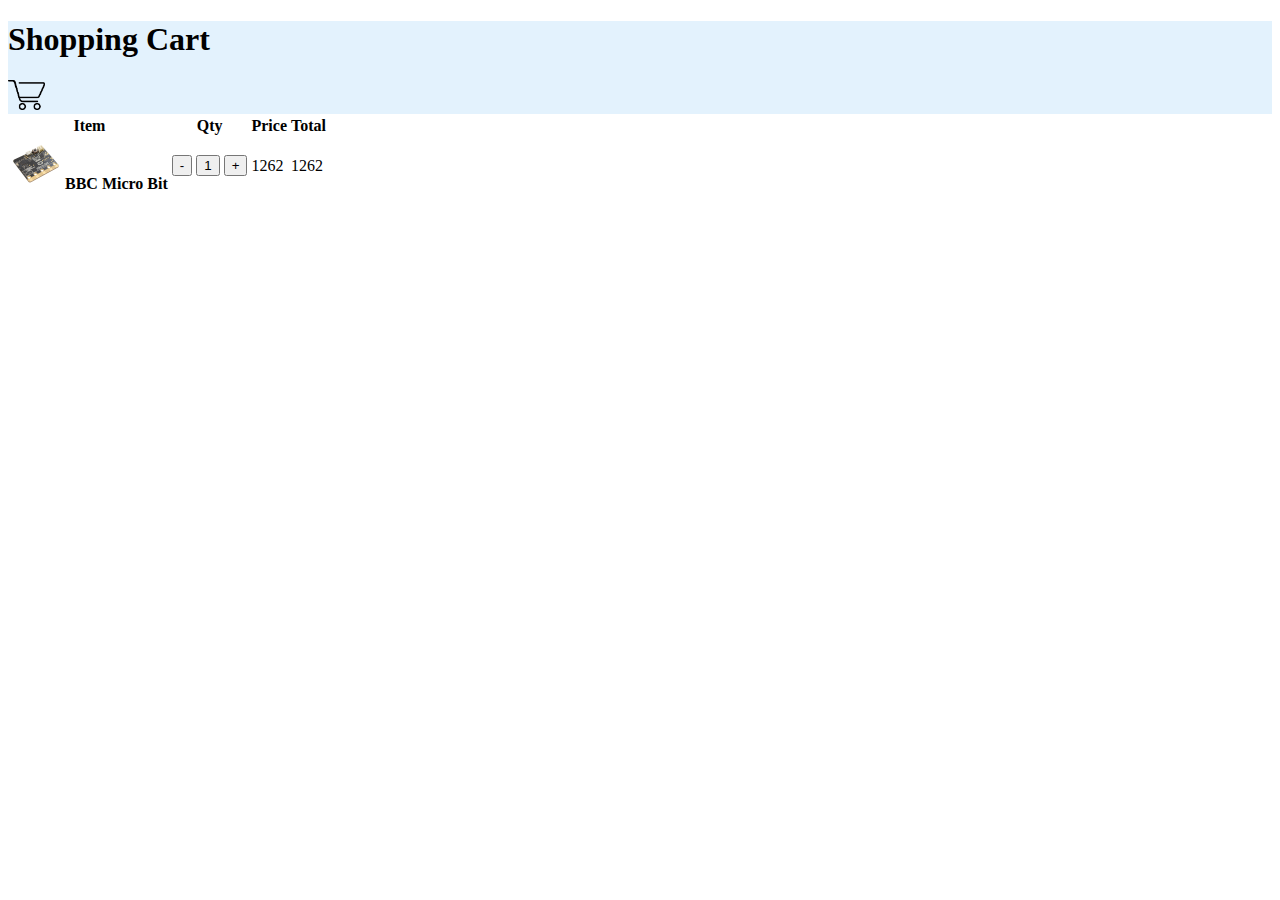
==== index.html @ 58dbbbd5 "created files" ====
<!DOCTYPE html>
<html lang="en">
<head>
    <meta charset="UTF-8">
    <meta name="viewport" content="width=device-width, initial-scale=1.0">
    <script src="script.js"></script>
    <link rel="stylesheet" href="style.css">
    <title>Document</title>
    <!-- bootstrap css  -->
    <link rel="stylesheet" href="https://stackpath.bootstrapcdn.com/bootstrap/4.1.3/css/bootstrap.min.css" integrity="sha384-MCw98/SFnGE8fJT3GXwEOngsV7Zt27NXFoaoApmYm81iuXoPkFOJwJ8ERdknLPMO" crossorigin="anonymous">
</head>
<body>
    <div class="navbar navbar-light" style="background-color: #e3f2fd;">
        <h1>Shopping Cart</h1>
        <img class="icon" src="shoppingCart.png" alt="">
    </div>
    <div class="container">
        <table class="table table-borderless">
            <thead>
              <tr>
                <th scope="col">Item</th>
                <th scope="col">Qty</th>
                <th scope="col">Price</th>
                <th scope="col">Total</th>
              </tr>
            </thead>
            <tbody>
              <tr>
                <th scope="row">
                    <img class="small-img" src="bbcMicrobit.jpg">
                    BBC Micro Bit
                </th>
                <td class="btn-group" role="group" aria-label="Basic example">
                    <button type="button" onclick="remove()" class="btn btn-light">-</button>
                    <button type="button" class="btn btn-secondary">1</button>
                    <button type="button" onclick="add()" class="btn btn-light">+</button>
                </td>
                <td>1262</td>
                <td>1262</td>
              </tr>
             
            </tbody>
          </table>
    </div>

    <!-- Bootstrap js -->
    <script src="https://code.jquery.com/jquery-3.3.1.slim.min.js" integrity="sha384-q8i/X+965DzO0rT7abK41JStQIAqVgRVzpbzo5smXKp4YfRvH+8abtTE1Pi6jizo" crossorigin="anonymous"></script>
<script src="https://cdnjs.cloudflare.com/ajax/libs/popper.js/1.14.3/umd/popper.min.js" integrity="sha384-ZMP7rVo3mIykV+2+9J3UJ46jBk0WLaUAdn689aCwoqbBJiSnjAK/l8WvCWPIPm49" crossorigin="anonymous"></script>
<script src="https://stackpath.bootstrapcdn.com/bootstrap/4.1.3/js/bootstrap.min.js" integrity="sha384-ChfqqxuZUCnJSK3+MXmPNIyE6ZbWh2IMqE241rYiqJxyMiZ6OW/JmZQ5stwEULTy" crossorigin="anonymous"></script>
</body>
</html>
---- style.css ----
.header{
    display:flex;
    justify-content: space-between;
    padding:0em 4em;
}
.icon{
    height:30px;
    align-self: center;
}
.small-img{
    height:50px;
}
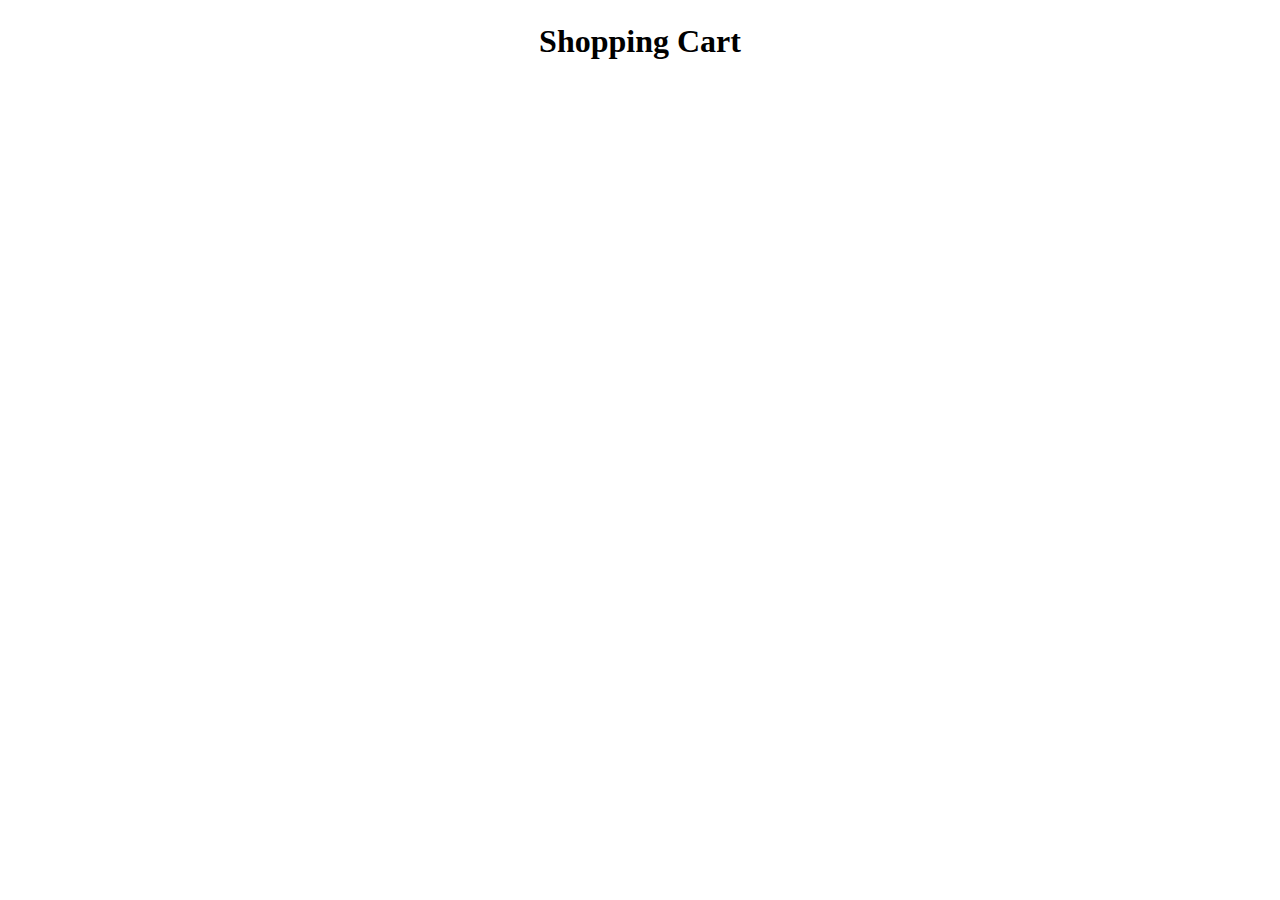
==== commit 663540ff: "header added" ====
--- a/index.html
+++ b/index.html
@@ -1,51 +1,21 @@
 <!DOCTYPE html>
 <html lang="en">
 <head>
-    <meta charset="UTF-8">
-    <meta name="viewport" content="width=device-width, initial-scale=1.0">
-    <script src="script.js"></script>
-    <link rel="stylesheet" href="style.css">
-    <title>Document</title>
-    <!-- bootstrap css  -->
-    <link rel="stylesheet" href="https://stackpath.bootstrapcdn.com/bootstrap/4.1.3/css/bootstrap.min.css" integrity="sha384-MCw98/SFnGE8fJT3GXwEOngsV7Zt27NXFoaoApmYm81iuXoPkFOJwJ8ERdknLPMO" crossorigin="anonymous">
+  <meta charset="UTF-8">
+  <meta name="viewport" content="width=device-width, initial-scale=1.0">
+  <title>Shopping Cart</title>
+  <link rel="stylesheet" href="style.css">
 </head>
 <body>
-    <div class="navbar navbar-light" style="background-color: #e3f2fd;">
-        <h1>Shopping Cart</h1>
-        <img class="icon" src="shoppingCart.png" alt="">
-    </div>
-    <div class="container">
-        <table class="table table-borderless">
-            <thead>
-              <tr>
-                <th scope="col">Item</th>
-                <th scope="col">Qty</th>
-                <th scope="col">Price</th>
-                <th scope="col">Total</th>
-              </tr>
-            </thead>
-            <tbody>
-              <tr>
-                <th scope="row">
-                    <img class="small-img" src="bbcMicrobit.jpg">
-                    BBC Micro Bit
-                </th>
-                <td class="btn-group" role="group" aria-label="Basic example">
-                    <button type="button" onclick="remove()" class="btn btn-light">-</button>
-                    <button type="button" class="btn btn-secondary">1</button>
-                    <button type="button" onclick="add()" class="btn btn-light">+</button>
-                </td>
-                <td>1262</td>
-                <td>1262</td>
-              </tr>
-             
-            </tbody>
-          </table>
-    </div>
+  <!-- header -->
+  <header class="header">
+    <h1>Shopping Cart</h1>
+  </header>
 
-    <!-- Bootstrap js -->
-    <script src="https://code.jquery.com/jquery-3.3.1.slim.min.js" integrity="sha384-q8i/X+965DzO0rT7abK41JStQIAqVgRVzpbzo5smXKp4YfRvH+8abtTE1Pi6jizo" crossorigin="anonymous"></script>
-<script src="https://cdnjs.cloudflare.com/ajax/libs/popper.js/1.14.3/umd/popper.min.js" integrity="sha384-ZMP7rVo3mIykV+2+9J3UJ46jBk0WLaUAdn689aCwoqbBJiSnjAK/l8WvCWPIPm49" crossorigin="anonymous"></script>
-<script src="https://stackpath.bootstrapcdn.com/bootstrap/4.1.3/js/bootstrap.min.js" integrity="sha384-ChfqqxuZUCnJSK3+MXmPNIyE6ZbWh2IMqE241rYiqJxyMiZ6OW/JmZQ5stwEULTy" crossorigin="anonymous"></script>
+
+  <!-- JQuery -->
+  <script src="https://ajax.googleapis.com/ajax/libs/jquery/3.4.1/jquery.min.js"></script>
+  <script src="script.js"></script>
+
 </body>
 </html>--- a/style.css
+++ b/style.css
@@ -1,12 +1,15 @@
+/* header  */
+body{
+    margin:0;
+    padding:0;
+}
 .header{
-    display:flex;
-    justify-content: space-between;
-    padding:0em 4em;
+    text-align: center;
+    padding:2px;
+    top:0;
+    position: sticky;
 }
-.icon{
-    height:30px;
-    align-self: center;
+.shadow{
+    box-shadow: 0 3px 5px rgba(57, 63, 72, 0.3);
 }
-.small-img{
-    height:50px;
-}+
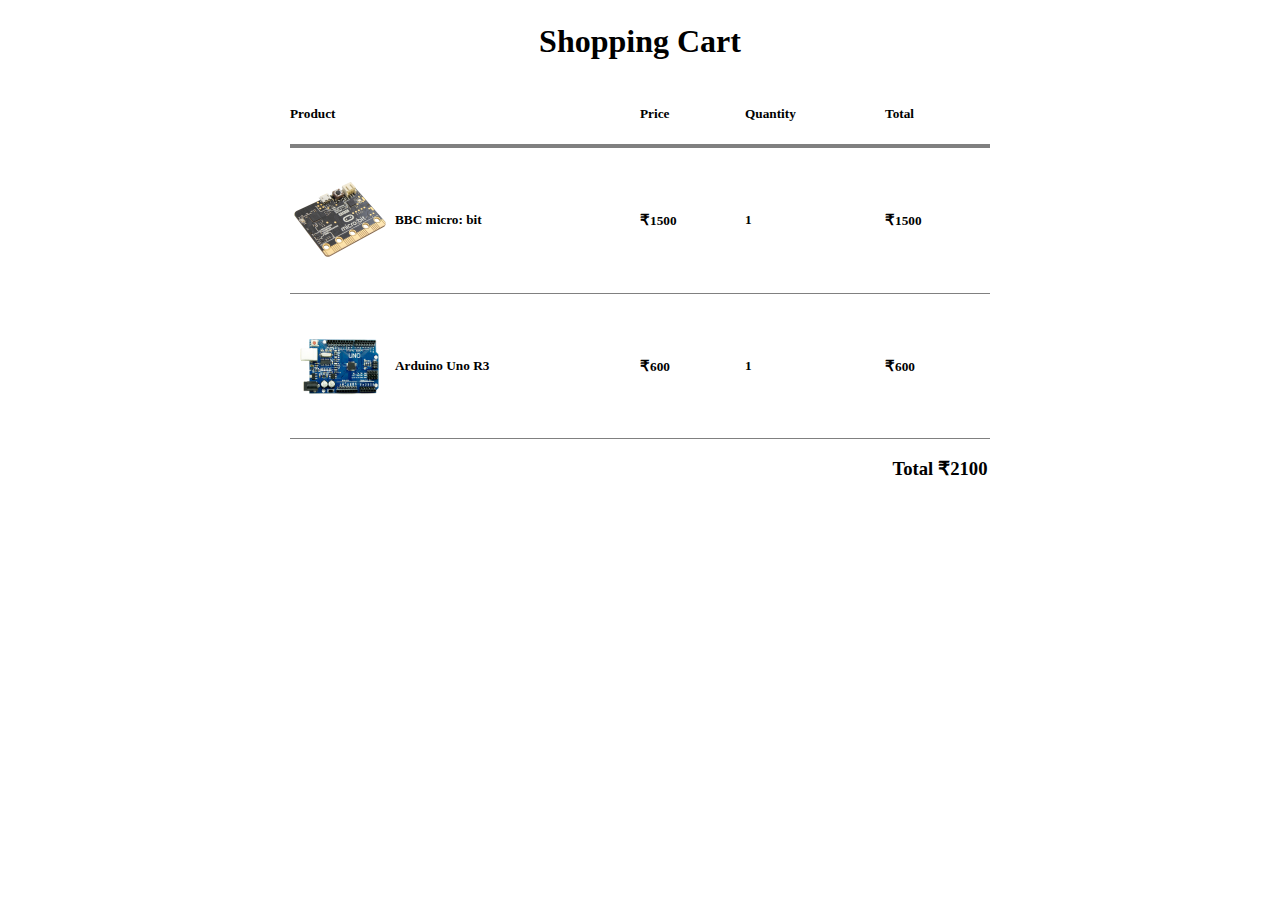
==== commit a55e67a3: "added shopping cart - static" ====
--- a/index.html
+++ b/index.html
@@ -12,6 +12,46 @@
     <h1>Shopping Cart</h1>
   </header>
 
+  <!-- Shopping Cart -->
+  <div class="container">
+    <div class="product-header">
+      <h5 class="product-title">Product</h5>
+      <h5 class="price">Price</h5>
+      <h5 class="quantity">Quantity</h5>
+      <h5 class="total">Total</h5>
+    </div>
+    <div class="product">
+      <h5 class="product-title">
+        <img src="images/bbcMicrobit.jpg">
+        BBC micro: bit
+      </h5>
+      <h5 class="price">
+        <span class="rs">&#8377;</span>1500
+      </h5>
+      <h5 class="quantity">1</h5>
+      <h5 class="total">
+        <span class="rs">&#8377;</span>1500
+      </h5>
+    </div>
+    <div class="product">
+      <h5 class="product-title">
+        <img src="images/arduino.png">
+        Arduino Uno R3
+      </h5>
+      <h5 class="price">
+        <span class="rs">&#8377;</span>600
+      </h5>
+      <h5 class="quantity">1</h5>
+      <h5 class="total">
+        <span class="rs">&#8377;</span>600
+      </h5>
+    </div>
+    <div class="finalAmt">
+      <h3> Total </h3>
+      <h3> <span >&#8377;</span>2100 </h3>
+    </div>
+  </div>
+
 
   <!-- JQuery -->
   <script src="https://ajax.googleapis.com/ajax/libs/jquery/3.4.1/jquery.min.js"></script>
--- a/style.css
+++ b/style.css
@@ -13,3 +13,53 @@
     box-shadow: 0 3px 5px rgba(57, 63, 72, 0.3);
 }
 
+/* Shopping Cart */
+.container{
+    /* border:1px solid #000; */
+    margin:auto;
+    width:700px;
+}
+
+.product-header{
+    display:flex;
+    border-bottom: 4px solid gray;
+    justify-content: flex-start;
+}
+.product{
+    display:flex;
+    border-bottom: 1px solid gray;
+    justify-content: flex-start;
+    align-items: center;
+}
+.finalAmt{
+    display:flex;
+    justify-content: space-around;
+    /* border:1px solid black; */
+    align-items: center;
+    width:100px;
+    float:right;
+}
+.product-title{
+    width:50%;
+    display:flex;
+    align-items: center;
+}
+.product-title img{
+    width:100px;
+    height:100px;
+    margin-right:5px;
+}
+.price{
+    width:15%;
+}
+.quantity{
+    width:20%;
+}
+.total{
+    width:15%;
+}
+
+.rs{
+    font-size:15px;
+    font-weight: bold;
+}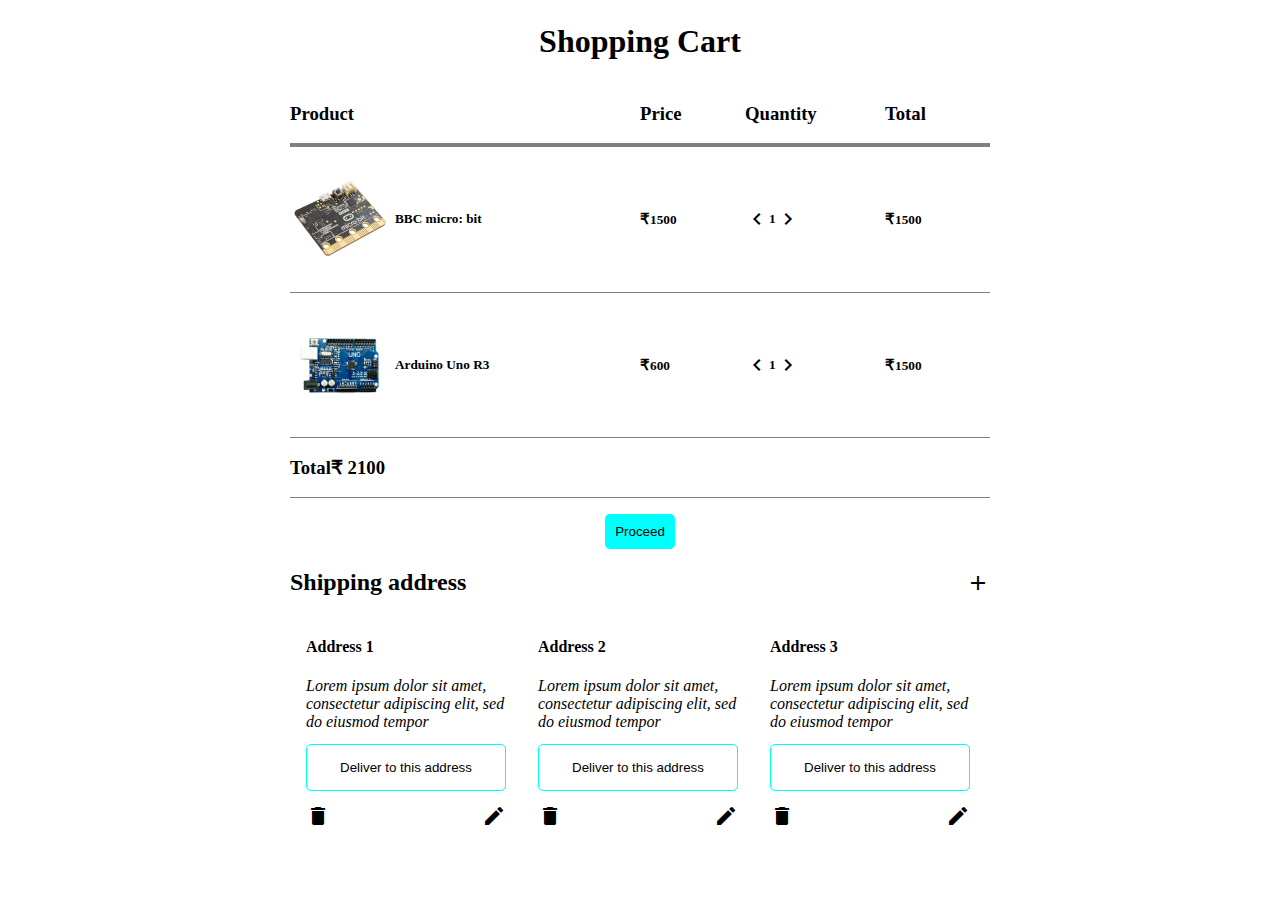
==== commit d02eaee0: "shipping address static added" ====
--- a/index.html
+++ b/index.html
@@ -5,6 +5,9 @@
   <meta name="viewport" content="width=device-width, initial-scale=1.0">
   <title>Shopping Cart</title>
   <link rel="stylesheet" href="style.css">
+  <!-- icons -->
+  <link href="https://fonts.googleapis.com/icon?family=Material+Icons" rel="stylesheet">
+
 </head>
 <body>
   <!-- header -->
@@ -15,10 +18,10 @@
   <!-- Shopping Cart -->
   <div class="container">
     <div class="product-header">
-      <h5 class="product-title">Product</h5>
-      <h5 class="price">Price</h5>
-      <h5 class="quantity">Quantity</h5>
-      <h5 class="total">Total</h5>
+      <h3 class="product-title">Product</h3>
+      <h3 class="price">Price</h3>
+      <h3 class="quantity">Quantity</h3>
+      <h3 class="total">Total</h3>
     </div>
     <div class="product">
       <h5 class="product-title">
@@ -28,30 +31,85 @@
       <h5 class="price">
         <span class="rs">&#8377;</span>1500
       </h5>
-      <h5 class="quantity">1</h5>
+      <h5 class="quantity">
+        <i class="remove small material-icons ">chevron_left</i>
+        <span class="qty">1</span>
+        <i class="add small material-icons ">chevron_right</i>
+      </h5>
       <h5 class="total">
-        <span class="rs">&#8377;</span>1500
+        <span class="rs">&#8377;</span><span class="ttl">1500</span>
       </h5>
     </div>
     <div class="product">
       <h5 class="product-title">
-        <img src="images/arduino.png">
+        <img src="images/arduino.jpg">
         Arduino Uno R3
       </h5>
       <h5 class="price">
         <span class="rs">&#8377;</span>600
       </h5>
-      <h5 class="quantity">1</h5>
+      <h5 class="quantity">
+        <i class="remove small material-icons ">chevron_left</i>
+        1
+        <i class="add small material-icons ">chevron_right</i>
+      </h5>
       <h5 class="total">
-        <span class="rs">&#8377;</span>600
+        <span class="rs">&#8377;</span><span class="ttl">1500</span>
+        
       </h5>
     </div>
-    <div class="finalAmt">
+    <div class="product">
       <h3> Total </h3>
-      <h3> <span >&#8377;</span>2100 </h3>
+      <h3> <span >&#8377;</span> <span id="ttlAmt">2100 </span></h3>
     </div>
   </div>
 
+ 
+<div class="proceed">
+  <button onclick="show()">Proceed</button>
+</div>
+
+<div id="shipping-address">
+  <h2>Shipping address 
+    <i class="small material-icons ">add</i>
+  </h2>
+  <div class="addresses">
+    <div class="address">
+      <h4>Address 1</h4>
+      <address>
+        Lorem ipsum dolor sit amet, consectetur adipiscing elit, sed do eiusmod tempor
+      </address>
+      <button class="deliver" id="del1" onclick="selected(1)">Deliver to this address</button> 
+      <div class="icons">
+        <i class="small material-icons ">delete</i>
+        <i class="small material-icons ">edit</i>
+      </div>
+    </div>
+    <div class="address">
+      <h4>Address 2</h4>
+      <address>
+        Lorem ipsum dolor sit amet, consectetur adipiscing elit, sed do eiusmod tempor
+      </address>
+      <button class="deliver" id="del2" onclick="selected(2)">Deliver to this address</button> 
+      <div class="icons">
+        <i class="small material-icons ">delete</i>
+        <i class="small material-icons ">edit</i>
+      </div>
+    </div>
+    <div class="address">
+      <h4>Address 3</h4>
+      <address>
+        Lorem ipsum dolor sit amet, consectetur adipiscing elit, sed do eiusmod tempor
+      </address>
+      <button class="deliver" id="del3" onclick="selected(3)">Deliver to this address</button> 
+      <div class="icons">
+        <i class="small material-icons ">delete</i>
+        <i class="small material-icons ">edit</i>
+      </div>
+    </div>
+
+  </div>
+</div>
 
   <!-- JQuery -->
   <script src="https://ajax.googleapis.com/ajax/libs/jquery/3.4.1/jquery.min.js"></script>
--- a/style.css
+++ b/style.css
@@ -1,3 +1,8 @@
+/* applies to all icons */
+i:hover{
+    transform:scale(1.5);
+    cursor: pointer;
+}
 /* header  */
 body{
     margin:0;
@@ -14,10 +19,11 @@
 }
 
 /* Shopping Cart */
-.container{
+.container, #shipping-address{
     /* border:1px solid #000; */
     margin:auto;
     width:700px;
+    height:fit-content;
 }
 
 .product-header{
@@ -54,7 +60,13 @@
 }
 .quantity{
     width:20%;
+    display: flex;
+    align-items: center;
 }
+.quantity i{
+    cursor: pointer;
+}
+
 .total{
     width:15%;
 }
@@ -62,4 +74,53 @@
 .rs{
     font-size:15px;
     font-weight: bold;
+}
+
+.proceed{
+    text-align: center;
+    margin:1em;
+}
+
+.proceed button{
+    /* border:1px solid black; */
+    padding:10px;
+    border-radius:5px;
+    background-color: cyan;
+    border:none;
+}
+
+/* Shipping Address */
+#shipping-address h2{
+    display:flex;
+    align-items: center;
+    justify-content: space-between;
+}
+
+.addresses{
+    display:flex;
+    flex-wrap: wrap;
+}
+.address{
+    width:200px;
+    margin:0em 1em;
+}
+.deliver{
+    border:1px solid cyan;
+    background-color: white;
+    width:100%;
+    padding:15px;
+    margin:1em 0em;
+    border-radius: 5px;
+}
+.deliver:hover{
+    background-color: cyan;
+    cursor: grab;
+}
+.icons{
+    display:flex;
+    justify-content: space-between;
+}
+.selected{
+    background-color: cyan;
+    border:1px solid white;
 }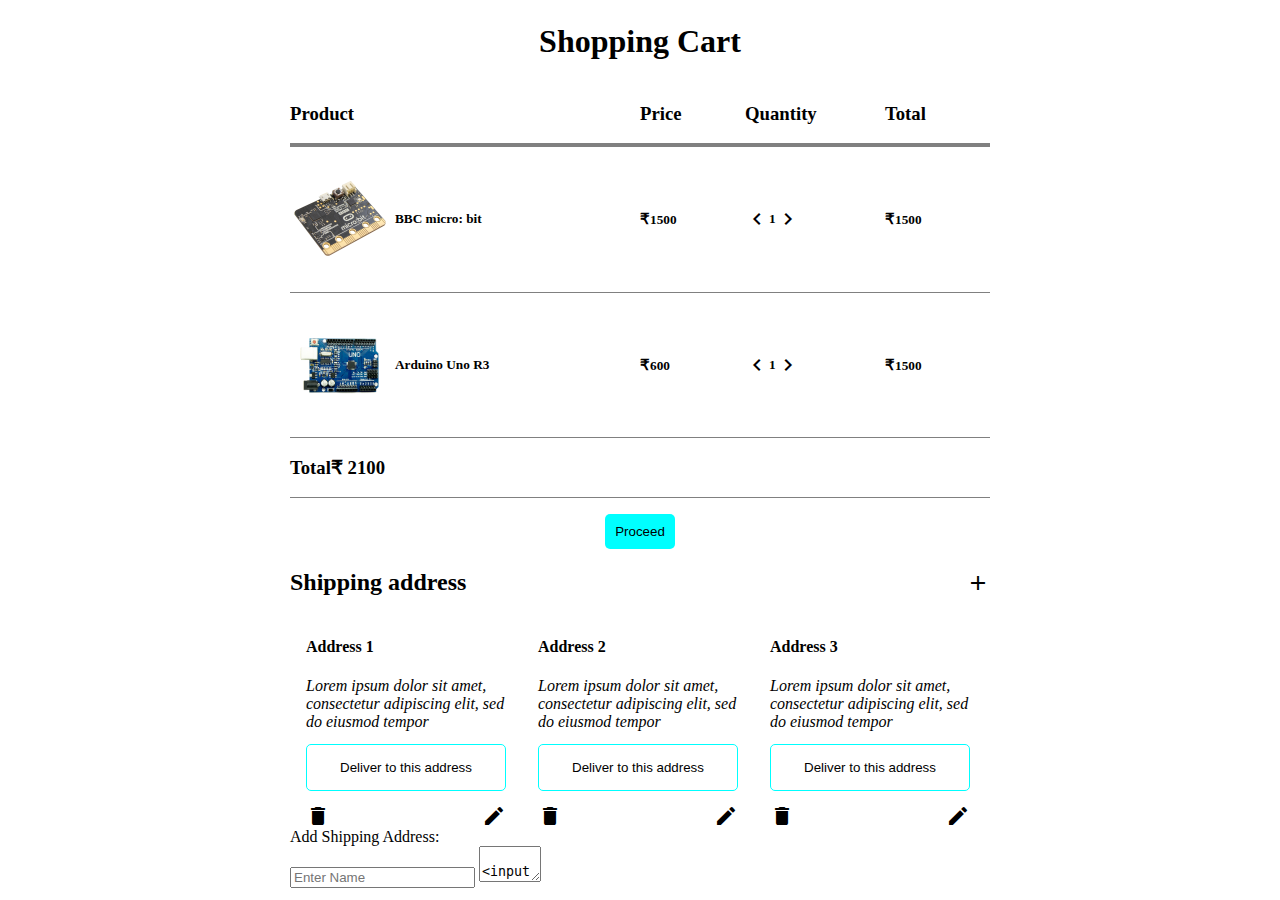
==== commit 09e0da1c: "add shipping address form" ====
--- a/index.html
+++ b/index.html
@@ -69,9 +69,11 @@
   <button onclick="show()">Proceed</button>
 </div>
 
+<!-- Shipping Address -->
+
 <div id="shipping-address">
   <h2>Shipping address 
-    <i class="small material-icons ">add</i>
+   <i onclick="addShipping()"  class="small material-icons">add</i>
   </h2>
   <div class="addresses">
     <div class="address">
@@ -109,6 +111,15 @@
     </div>
 
   </div>
+  <!-- add shipping address model -->
+  <div id="addNewShippingAddress">
+    Add Shipping Address:
+    <form>
+      <input type="text" placeholder="Enter Name">
+      <textarea placeholder="Address" cols="5" rows="2">
+      <input type="submit" value="Add Address">
+    </form>
+  </div>
 </div>
 
   <!-- JQuery -->
--- a/style.css
+++ b/style.css
@@ -123,4 +123,5 @@
 .selected{
     background-color: cyan;
     border:1px solid white;
-}+}
+/* add shipping address  */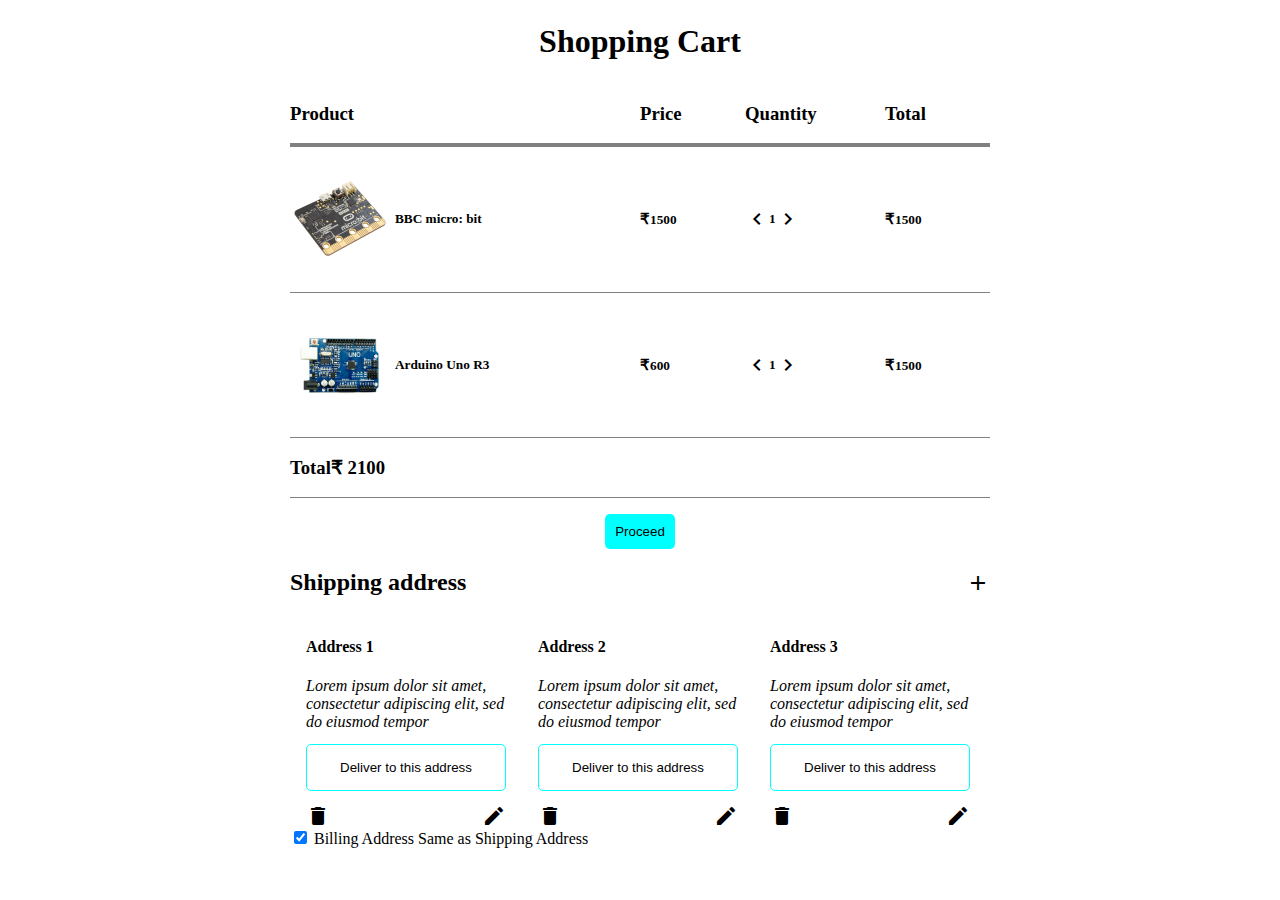
==== commit 72e05b65: "billing address & shipping address - delete" ====
--- a/index.html
+++ b/index.html
@@ -76,51 +76,76 @@
    <i onclick="addShipping()"  class="small material-icons">add</i>
   </h2>
   <div class="addresses">
-    <div class="address">
-      <h4>Address 1</h4>
-      <address>
+    <div class="address" id="shippingAdd1">
+      <h4 id="shippingName1">Address 1</h4>
+      <address id="shippingAddress1">
         Lorem ipsum dolor sit amet, consectetur adipiscing elit, sed do eiusmod tempor
       </address>
       <button class="deliver" id="del1" onclick="selected(1)">Deliver to this address</button> 
       <div class="icons">
-        <i class="small material-icons ">delete</i>
-        <i class="small material-icons ">edit</i>
+        <i class="small material-icons" id="shippingDel1" onclick="onDelete(id)">delete</i>
+        <i class="small material-icons" id="shippingEdit1">edit</i>
       </div>
     </div>
-    <div class="address">
-      <h4>Address 2</h4>
-      <address>
+    <div class="address" id="shippingAdd2">
+      <h4 id="shippingName2">Address 2</h4>
+      <address id="shippingAddress2">
         Lorem ipsum dolor sit amet, consectetur adipiscing elit, sed do eiusmod tempor
       </address>
       <button class="deliver" id="del2" onclick="selected(2)">Deliver to this address</button> 
       <div class="icons">
-        <i class="small material-icons ">delete</i>
-        <i class="small material-icons ">edit</i>
+        <i class="small material-icons" id="shippingDel2" onclick="onDelete(id)">delete</i>
+        <i class="small material-icons" id="shippingEdit2">edit</i>
       </div>
     </div>
-    <div class="address">
-      <h4>Address 3</h4>
-      <address>
+    <div class="address" id="shippingAdd3">
+      <h4 id="shippingName3">Address 3</h4>
+      <address id="shippingAddress3">
         Lorem ipsum dolor sit amet, consectetur adipiscing elit, sed do eiusmod tempor
       </address>
       <button class="deliver" id="del3" onclick="selected(3)">Deliver to this address</button> 
       <div class="icons">
-        <i class="small material-icons ">delete</i>
-        <i class="small material-icons ">edit</i>
+        <i class="small material-icons" id="shippingDel3" onclick="onDelete(id)">delete</i>
+        <i class="small material-icons" id="shippingEdit3">edit</i>
       </div>
     </div>
 
   </div>
   <!-- add shipping address model -->
   <div id="addNewShippingAddress">
-    Add Shipping Address:
-    <form>
-      <input type="text" placeholder="Enter Name">
-      <textarea placeholder="Address" cols="5" rows="2">
-      <input type="submit" value="Add Address">
+    <form class="form">
+      <i class="small material-icons close" onclick="closeWindow('addNewShippingAddress')" >close</i>
+    <p>Add Shipping Address:</p>
+      <input type="text" placeholder="Enter Name" id="shippingName" class="name">
+      <textarea placeholder="Address" cols="10" rows="2" id="shippingAddress" class="name" ></textarea>
+      <input value="Add Address" onclick="addAddress('shipping')" class="submit">
     </form>
   </div>
+  <!-- Billing Address -->
+  <input type="checkbox" checked onchange="billingAdress()" name="billingAddress" id="billingAddressCheck"> Billing Address Same as Shipping Address
+  <!-- Add New Billing Address -->
+  <div id="addNewBillingAddress">
+    <form class="form">
+      <i class="small material-icons close" onclick="closeWindow('addNewBillingAddress')" >close</i>     
+    <p>Add Billing Address:</p> 
+      <input type="text" placeholder="Enter Name" id="billingName" class="name">
+      <textarea placeholder="Address" cols="10" rows="2" id="billingAddress" class="name" ></textarea>
+      <input value="Add Address" onclick="addAddress('billing')" class="submit">
+    </form>
+  </div>
+  <h2 class="bill-head">Billing address 
+    <i onclick="billingAdress()" class="small material-icons">add</i>
+  </h2> 
+  <div class="billingAddresses">
+    <!-- <h2>Billing address 
+      <i onclick="billingAddress()" class="small material-icons">add</i>
+    </h2> -->
+  </div>
 </div>
+
+
+
+<!-- Checkout -->
 
   <!-- JQuery -->
   <script src="https://ajax.googleapis.com/ajax/libs/jquery/3.4.1/jquery.min.js"></script>
--- a/style.css
+++ b/style.css
@@ -13,6 +13,7 @@
     padding:2px;
     top:0;
     position: sticky;
+    z-index: 999999;
 }
 .shadow{
     box-shadow: 0 3px 5px rgba(57, 63, 72, 0.3);
@@ -90,19 +91,20 @@
 }
 
 /* Shipping Address */
-#shipping-address h2{
+#shipping-address h2,.bill-head{
     display:flex;
     align-items: center;
     justify-content: space-between;
 }
 
-.addresses{
+.addresses,.billingAddresses{
     display:flex;
     flex-wrap: wrap;
 }
 .address{
     width:200px;
     margin:0em 1em;
+    
 }
 .deliver{
     border:1px solid cyan;
@@ -124,4 +126,49 @@
     background-color: cyan;
     border:1px solid white;
 }
-/* add shipping address  */+/* add shipping address  */
+.form p{
+    padding:1em;
+    align-self: center;
+}
+.form{
+    /* border:1px solid #000; */
+    display:flex;
+    flex-direction: column;
+    width:60%;
+    padding:1em;
+    margin:2em auto;
+    /* justify-content: center; */
+    align-items: flex-start;
+    /* box-shadow: 7px 7px 5px 0px rgba(50, 50, 50, 0.75); */
+    box-shadow:         9px -4px 5px 0px rgba(50, 50, 50, 0.75);
+}
+.name{
+    padding:10px;
+    border-radius:5px;
+    border:none;
+    border-bottom: 1px solid;
+}
+.submit{
+    width:30%;
+    padding:5px;
+    border-radius:25px;
+    border:1px solid cyan;
+    background-color: cyan;
+    text-align: center;
+    cursor: pointer;
+}
+.name{
+    width:56%;
+}
+.name,.submit{
+    margin:1em;
+}
+.close{
+    align-self: flex-end;
+}
+
+/* Billing Address */
+#billingAddress{
+    margin:2em 1em;
+}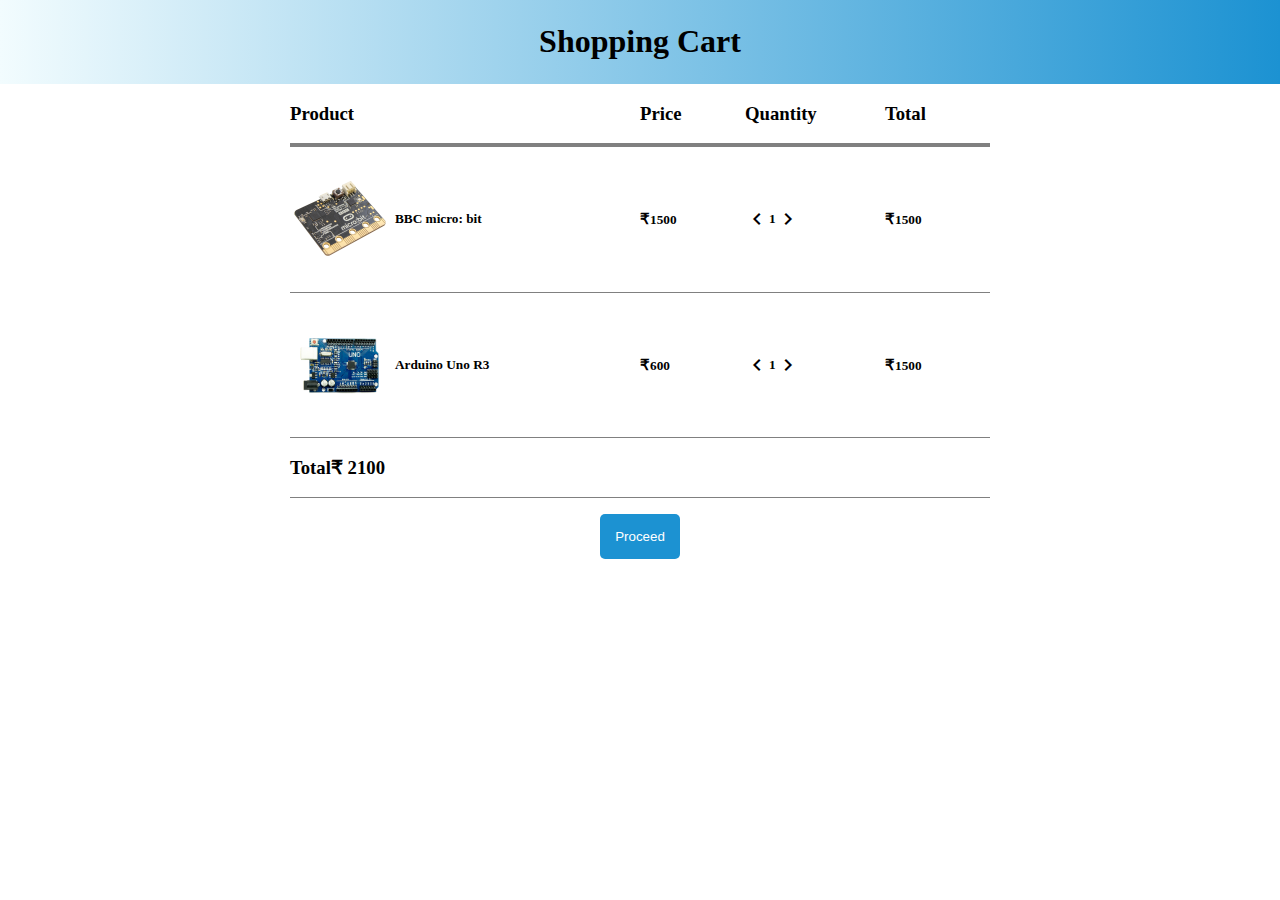
==== commit 889ce3f5: "shipping address - edit" ====
--- a/index.html
+++ b/index.html
@@ -33,7 +33,7 @@
       </h5>
       <h5 class="quantity">
         <i class="remove small material-icons ">chevron_left</i>
-        <span class="qty">1</span>
+        <span id="qty0">1</span>
         <i class="add small material-icons ">chevron_right</i>
       </h5>
       <h5 class="total">
@@ -49,9 +49,9 @@
         <span class="rs">&#8377;</span>600
       </h5>
       <h5 class="quantity">
-        <i class="remove small material-icons ">chevron_left</i>
-        1
-        <i class="add small material-icons ">chevron_right</i>
+        <i class="remove small material-icons">chevron_left</i>
+        <span id="qty1">1</span>
+        <i class="add small material-icons">chevron_right</i>
       </h5>
       <h5 class="total">
         <span class="rs">&#8377;</span><span class="ttl">1500</span>
@@ -84,7 +84,7 @@
       <button class="deliver" id="del1" onclick="selected(1)">Deliver to this address</button> 
       <div class="icons">
         <i class="small material-icons" id="shippingDel1" onclick="onDelete(id)">delete</i>
-        <i class="small material-icons" id="shippingEdit1">edit</i>
+        <i class="small material-icons" id="shippingEdit1" onclick="onEdit(id)">edit</i>
       </div>
     </div>
     <div class="address" id="shippingAdd2">
@@ -95,7 +95,7 @@
       <button class="deliver" id="del2" onclick="selected(2)">Deliver to this address</button> 
       <div class="icons">
         <i class="small material-icons" id="shippingDel2" onclick="onDelete(id)">delete</i>
-        <i class="small material-icons" id="shippingEdit2">edit</i>
+        <i class="small material-icons" id="shippingEdit2" onclick="onEdit(id)">edit</i>
       </div>
     </div>
     <div class="address" id="shippingAdd3">
@@ -106,7 +106,7 @@
       <button class="deliver" id="del3" onclick="selected(3)">Deliver to this address</button> 
       <div class="icons">
         <i class="small material-icons" id="shippingDel3" onclick="onDelete(id)">delete</i>
-        <i class="small material-icons" id="shippingEdit3">edit</i>
+        <i class="small material-icons" id="shippingEdit3" onclick="onEdit(id)">edit</i>
       </div>
     </div>
 
@@ -121,8 +121,11 @@
       <input value="Add Address" onclick="addAddress('shipping')" class="submit">
     </form>
   </div>
+  <div id="editShippingAddress">
+
+  </div>
   <!-- Billing Address -->
-  <input type="checkbox" checked onchange="billingAdress()" name="billingAddress" id="billingAddressCheck"> Billing Address Same as Shipping Address
+  <input type="checkbox" checked onchange="billingAdress()" name="billingAddress" id="billingAddressCheck" style="margin: 30px 0px;"> Billing Address Same as Shipping Address
   <!-- Add New Billing Address -->
   <div id="addNewBillingAddress">
     <form class="form">
@@ -141,11 +144,26 @@
       <i onclick="billingAddress()" class="small material-icons">add</i>
     </h2> -->
   </div>
+  <div class="proceed">
+    <button onclick="checkout()">Checkout</button>
+  </div>
 </div>
 
-
-
 <!-- Checkout -->
+  <div id="checkout">
+    <h2> Enter Credit Card Details </h2>
+    <form action="done.html">
+      <label for="cardName"> Name </label>
+      <input type="text" id="cardName" required>
+      <label for="cardNo"> Card Number </label>
+      <input type="text" id="cardNo" required>
+      <label for="expiryDate" > Expiry Date </label>
+      <input type="date" id="expiryDate" required>
+      <label for="cvv"> CVV </label>
+      <input type="text" id="cvv" required>
+      <input type="submit" value="Submit">
+    </form>
+  </div>
 
   <!-- JQuery -->
   <script src="https://ajax.googleapis.com/ajax/libs/jquery/3.4.1/jquery.min.js"></script>
--- a/style.css
+++ b/style.css
@@ -13,7 +13,13 @@
     padding:2px;
     top:0;
     position: sticky;
-    z-index: 999999;
+    z-index: 9;
+    /* background-color: white; */
+    /* background: linear-gradient(to right, #5092f4, #f29641); */
+    background: #1c92d2;  /* fallback for old browsers */
+background: -webkit-linear-gradient(to right, #f2fcfe, #1c92d2);  /* Chrome 10-25, Safari 5.1-6 */
+background: linear-gradient(to right, #f2fcfe, #1c92d2); /* W3C, IE 10+/ Edge, Firefox 16+, Chrome 26+, Opera 12+, Safari 7+ */
+
 }
 .shadow{
     box-shadow: 0 3px 5px rgba(57, 63, 72, 0.3);
@@ -27,6 +33,7 @@
     height:fit-content;
 }
 
+
 .product-header{
     display:flex;
     border-bottom: 4px solid gray;
@@ -84,9 +91,10 @@
 
 .proceed button{
     /* border:1px solid black; */
-    padding:10px;
+    padding:15px;
     border-radius:5px;
-    background-color: cyan;
+    background-color: #1c92d2;
+    color:white;
     border:none;
 }
 
@@ -107,7 +115,7 @@
     
 }
 .deliver{
-    border:1px solid cyan;
+    border:1px solid #1c92d2;
     background-color: white;
     width:100%;
     padding:15px;
@@ -115,7 +123,8 @@
     border-radius: 5px;
 }
 .deliver:hover{
-    background-color: cyan;
+    background-color: #1c92d2;
+    color:white;
     cursor: grab;
 }
 .icons{
@@ -123,7 +132,8 @@
     justify-content: space-between;
 }
 .selected{
-    background-color: cyan;
+    background-color: #1c92d2;
+    color:white;
     border:1px solid white;
 }
 /* add shipping address  */
@@ -153,8 +163,9 @@
     width:30%;
     padding:5px;
     border-radius:25px;
-    border:1px solid cyan;
-    background-color: cyan;
+    border:1px solid #1c92d2;
+    background-color: #1c92d2;
+    color:white;
     text-align: center;
     cursor: pointer;
 }
@@ -171,4 +182,51 @@
 /* Billing Address */
 #billingAddress{
     margin:2em 1em;
+}
+
+/*checkout*/
+#checkout{
+    margin:0px auto;
+    width:500px;
+}
+#checkout form{
+    display:flex;
+    flex-direction: column;
+    /* border:1px solid black; */
+}
+
+#checkout form input{
+    margin:5px 0px;
+    /* width:300px; */
+    padding:10px;
+    border:1px solid black;
+    border-radius: 5px;
+}
+
+/* editing Shipping Address */
+.edit{
+    display:flex;
+    flex-direction:column;
+    width: 50%;
+    margin: 20px auto;
+}
+.edit input, .edit textarea{
+    border: 1px solid black;
+    padding: 10px;
+    border-radius: 10px;
+    margin: 5px 0px;
+}
+.edit button{
+    width:100px;
+    padding:10px;
+}
+.buttons button{
+    border:none;
+    color:white;
+}
+.buttons button:first-child{
+    background-color:#1c92d2;
+}
+.buttons button:last-child{
+    background-color:red;
 }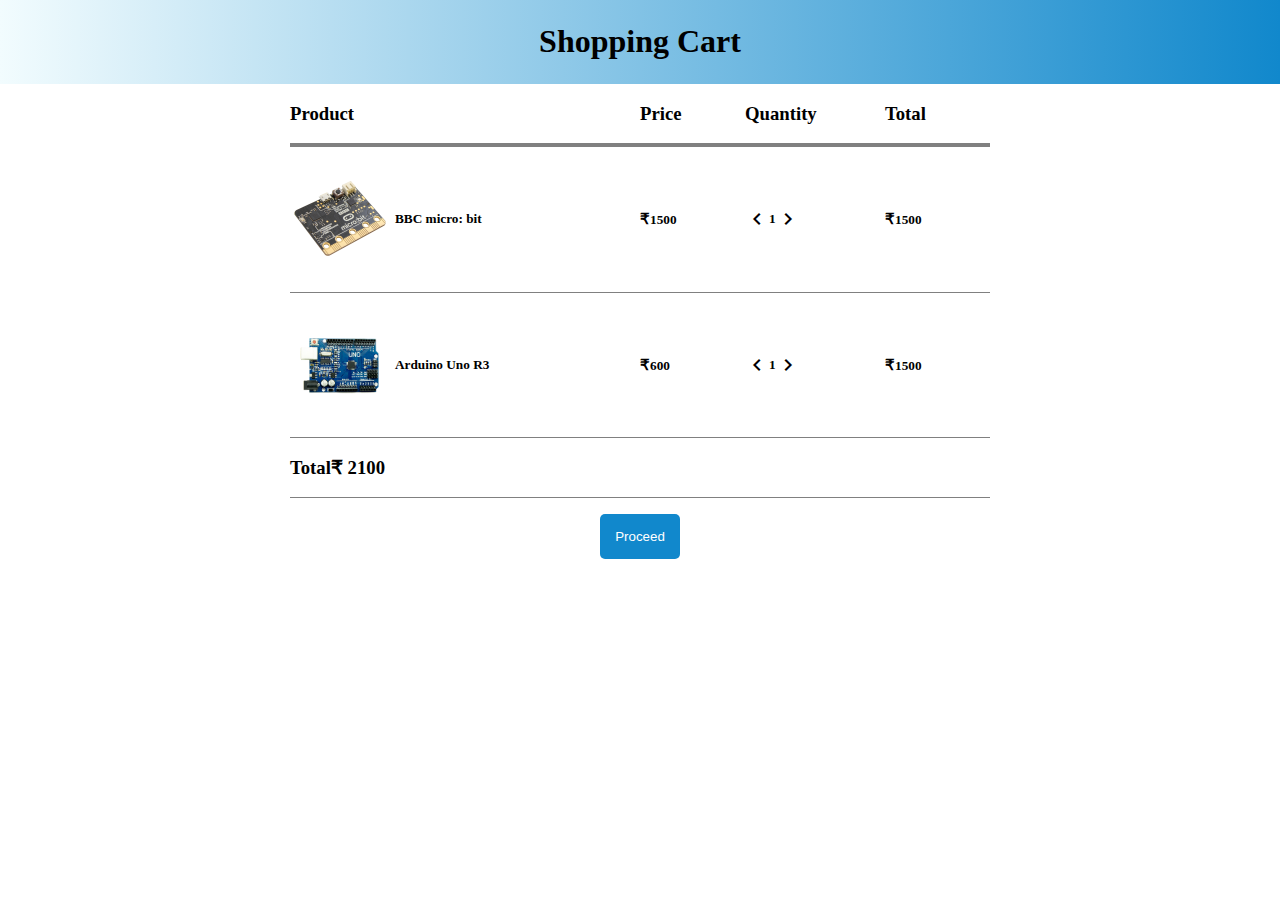
==== commit 0fa8e305: "final changes" ====
--- a/index.html
+++ b/index.html
@@ -14,7 +14,7 @@
   <header class="header">
     <h1>Shopping Cart</h1>
   </header>
-
+  <div id="mainPage">
   <!-- Shopping Cart -->
   <div class="container">
     <div class="product-header">
@@ -116,8 +116,8 @@
     <form class="form">
       <i class="small material-icons close" onclick="closeWindow('addNewShippingAddress')" >close</i>
     <p>Add Shipping Address:</p>
-      <input type="text" placeholder="Enter Name" id="shippingName" class="name">
-      <textarea placeholder="Address" cols="10" rows="2" id="shippingAddress" class="name" ></textarea>
+      <input type="text" placeholder="Enter Name" id="shippingName" class="name" required>
+      <textarea placeholder="Address" cols="10" rows="2" id="shippingAddress" class="name" required></textarea>
       <input value="Add Address" onclick="addAddress('shipping')" class="submit">
     </form>
   </div>
@@ -131,8 +131,8 @@
     <form class="form">
       <i class="small material-icons close" onclick="closeWindow('addNewBillingAddress')" >close</i>     
     <p>Add Billing Address:</p> 
-      <input type="text" placeholder="Enter Name" id="billingName" class="name">
-      <textarea placeholder="Address" cols="10" rows="2" id="billingAddress" class="name" ></textarea>
+      <input type="text" placeholder="Enter Name" id="billingName" class="name" required>
+      <textarea placeholder="Address" cols="10" rows="2" id="billingAddress" class="name" required></textarea>
       <input value="Add Address" onclick="addAddress('billing')" class="submit">
     </form>
   </div>
@@ -152,7 +152,7 @@
 <!-- Checkout -->
   <div id="checkout">
     <h2> Enter Credit Card Details </h2>
-    <form action="done.html">
+    <form>
       <label for="cardName"> Name </label>
       <input type="text" id="cardName" required>
       <label for="cardNo"> Card Number </label>
@@ -161,10 +161,19 @@
       <input type="date" id="expiryDate" required>
       <label for="cvv"> CVV </label>
       <input type="text" id="cvv" required>
-      <input type="submit" value="Submit">
+      <input type="button" value="Submit" onclick="finalCheckout()">
     </form>
   </div>
-
+</div>
+<div id="finalPage">
+  <div class="card">
+    <h1> Order Successful ! </h1>
+    <p> Thank you for your order </p>
+    You have ordered:
+    <div class="list"> </div>
+    <div class="totalPrice"></div>
+    </div>
+</div>
   <!-- JQuery -->
   <script src="https://ajax.googleapis.com/ajax/libs/jquery/3.4.1/jquery.min.js"></script>
   <script src="script.js"></script>
--- a/style.css
+++ b/style.css
@@ -16,9 +16,9 @@
     z-index: 9;
     /* background-color: white; */
     /* background: linear-gradient(to right, #5092f4, #f29641); */
-    background: #1c92d2;  /* fallback for old browsers */
-background: -webkit-linear-gradient(to right, #f2fcfe, #1c92d2);  /* Chrome 10-25, Safari 5.1-6 */
-background: linear-gradient(to right, #f2fcfe, #1c92d2); /* W3C, IE 10+/ Edge, Firefox 16+, Chrome 26+, Opera 12+, Safari 7+ */
+    background: #18c;  /* fallback for old browsers */
+background: -webkit-linear-gradient(to right, #f2fcfe, #18c);  /* Chrome 10-25, Safari 5.1-6 */
+background: linear-gradient(to right, #f2fcfe, #18c); /* W3C, IE 10+/ Edge, Firefox 16+, Chrome 26+, Opera 12+, Safari 7+ */
 
 }
 .shadow{
@@ -93,7 +93,7 @@
     /* border:1px solid black; */
     padding:15px;
     border-radius:5px;
-    background-color: #1c92d2;
+    background-color: #18c;
     color:white;
     border:none;
 }
@@ -115,7 +115,7 @@
     
 }
 .deliver{
-    border:1px solid #1c92d2;
+    border:1px solid #18c;
     background-color: white;
     width:100%;
     padding:15px;
@@ -123,7 +123,7 @@
     border-radius: 5px;
 }
 .deliver:hover{
-    background-color: #1c92d2;
+    background-color: #18c;
     color:white;
     cursor: grab;
 }
@@ -132,7 +132,7 @@
     justify-content: space-between;
 }
 .selected{
-    background-color: #1c92d2;
+    background-color: #18c;
     color:white;
     border:1px solid white;
 }
@@ -163,8 +163,8 @@
     width:30%;
     padding:5px;
     border-radius:25px;
-    border:1px solid #1c92d2;
-    background-color: #1c92d2;
+    border:1px solid #18c;
+    background-color: #18c;
     color:white;
     text-align: center;
     cursor: pointer;
@@ -225,8 +225,17 @@
     color:white;
 }
 .buttons button:first-child{
-    background-color:#1c92d2;
+    background-color:#18c;
 }
 .buttons button:last-child{
     background-color:red;
+}
+
+.card{
+    width:500px;
+    padding:30px;
+    margin:0px auto;
+    display:flex;
+    flex-direction: column;
+    box-shadow: 0 20px 30px rgba(51, 51, 51, 0.171);
 }